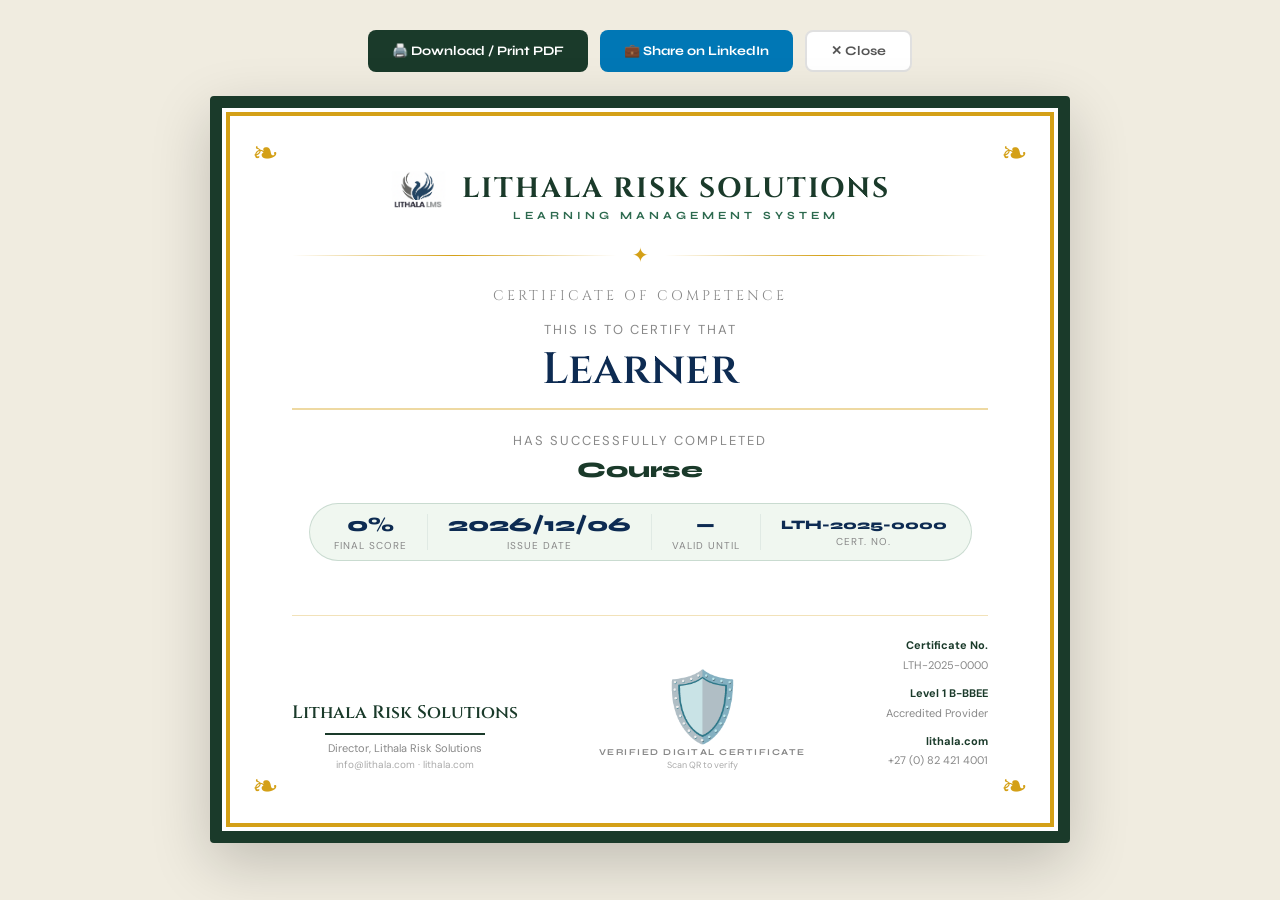
==== certificate.html @ d5e21623 "Add files via upload" ====
<!DOCTYPE html>
<html lang="en">
<head>
<meta charset="UTF-8">
<meta name="viewport" content="width=device-width, initial-scale=1.0">
<title>Certificate — Lithala LMS</title>
<link href="https://fonts.googleapis.com/css2?family=Cinzel:wght@400;600;700&family=Syne:wght@400;700;800&family=DM+Sans:wght@300;400;500&display=swap" rel="stylesheet">
<script src="lms-config.js"></script>
<style>
*{box-sizing:border-box;margin:0;padding:0}
body{font-family:'DM Sans',sans-serif;background:#f0ece0;min-height:100vh;display:flex;flex-direction:column;align-items:center;justify-content:flex-start;padding:30px 20px}
.actions{display:flex;gap:12px;margin-bottom:24px;flex-wrap:wrap;justify-content:center}
.btn{padding:11px 24px;border-radius:8px;font-family:'Syne',sans-serif;font-weight:700;font-size:13px;cursor:pointer;border:none;transition:all .2s;display:flex;align-items:center;gap:7px;text-decoration:none}
.btn-print{background:#1a3a2a;color:white}
.btn-print:hover{background:#0d2b52}
.btn-linkedin{background:#0077b5;color:white}
.btn-linkedin:hover{background:#005885}
.btn-close{background:white;color:#555;border:2px solid #e0e0e0}
.btn-close:hover{background:#f5f5f5}

/* CERTIFICATE */
.cert-page{
  width:100%;max-width:860px;
  background:white;
  border:12px solid #1a3a2a;
  outline:4px solid #d4a017;
  outline-offset:-20px;
  border-radius:4px;
  padding:60px 70px;
  position:relative;
  box-shadow:0 20px 60px rgba(0,0,0,.2);
  text-align:center;
}
/* Corner ornaments */
.cert-page::before,.cert-page::after{
  content:'❧';font-size:32px;color:#d4a017;
  position:absolute;
}
.cert-page::before{top:24px;left:30px}
.cert-page::after{bottom:24px;right:30px}
.cert-corner-tl{position:absolute;top:24px;right:30px;font-size:32px;color:#d4a017}
.cert-corner-bl{position:absolute;bottom:24px;left:30px;font-size:32px;color:#d4a017}

.cert-logo-row{display:flex;align-items:center;justify-content:center;gap:16px;margin-bottom:10px}
.cert-logo-row img{height:56px;object-fit:contain}
.cert-org{font-family:'Cinzel',serif;font-size:28px;font-weight:700;color:#1a3a2a;letter-spacing:2px}
.cert-org-sub{font-family:'Syne',sans-serif;font-size:11px;font-weight:700;color:#2d6a4f;letter-spacing:4px;text-transform:uppercase;margin-top:2px}
.cert-divider{display:flex;align-items:center;gap:16px;margin:18px 0}
.cert-divider::before,.cert-divider::after{content:'';flex:1;height:1px;background:linear-gradient(90deg,transparent,#d4a017,transparent)}
.cert-divider span{color:#d4a017;font-size:20px}
.cert-presented{font-family:'DM Sans',sans-serif;font-size:13px;color:#888;letter-spacing:2px;text-transform:uppercase;margin-bottom:8px}
.cert-name{font-family:'Cinzel',serif;font-size:44px;font-weight:600;color:#0d2b52;line-height:1.1;margin-bottom:8px;border-bottom:2px solid rgba(212,160,23,.4);padding-bottom:14px;display:inline-block;width:100%}
.cert-completed{font-family:'DM Sans',sans-serif;font-size:13px;color:#888;letter-spacing:2px;text-transform:uppercase;margin:14px 0 8px}
.cert-course{font-family:'Syne',sans-serif;font-size:22px;font-weight:800;color:#1a3a2a;margin-bottom:6px}
.cert-score-row{display:inline-flex;align-items:center;gap:20px;background:#f0f7f0;border:1px solid rgba(45,106,79,.2);border-radius:50px;padding:8px 24px;margin:14px 0}
.cert-score-item{text-align:center}
.cert-score-item .val{font-family:'Syne',sans-serif;font-size:20px;font-weight:800;color:#0d2b52}
.cert-score-item .lbl{font-size:10px;color:#888;text-transform:uppercase;letter-spacing:1px;margin-top:2px}
.cert-footer{display:flex;align-items:flex-end;justify-content:space-between;margin-top:40px;padding-top:20px;border-top:1px solid rgba(212,160,23,.3)}
.cert-sig{text-align:center}
.cert-sig .sig-line{width:160px;border-top:2px solid #1a3a2a;margin:0 auto 6px}
.cert-sig .sig-name{font-family:'Syne',sans-serif;font-size:12px;font-weight:700;color:#1a3a2a}
.cert-sig .sig-title{font-size:10px;color:#888;margin-top:2px}
.cert-seal{text-align:center}
.cert-seal .seal-icon{font-size:60px;line-height:1}
.cert-seal .seal-text{font-size:10px;color:#888;margin-top:4px;font-family:'Syne',sans-serif;font-weight:700;letter-spacing:1px;text-transform:uppercase}
.cert-info{text-align:right;font-size:11px;color:#888;line-height:1.8}
.cert-info strong{color:#1a3a2a}

@media print{
  body{background:white;padding:0}
  .actions{display:none}
  .cert-page{box-shadow:none;border-radius:0;max-width:100%;page-break-inside:avoid}
}
@media(max-width:600px){
  .cert-page{padding:30px 24px;border-width:8px}
  .cert-name{font-size:28px}
  .cert-org{font-size:20px}
  .cert-course{font-size:16px}
  .cert-footer{flex-direction:column;gap:20px;align-items:center}
}
</style>
</head>
<body>

<div class="actions" id="certActions">
  <button class="btn btn-print" onclick="window.print()">🖨️ Download / Print PDF</button>
  <a class="btn btn-linkedin" id="linkedinBtn" href="#" target="_blank">💼 Share on LinkedIn</a>
  <button class="btn btn-close" onclick="window.close()">✕ Close</button>
</div>

<div class="cert-page" id="certPage">
  <span class="cert-corner-tl">❧</span>
  <span class="cert-corner-bl">❧</span>

  <div class="cert-logo-row">
    <img src="logo.png" alt="Lithala" onerror="this.style.display='none'">
    <div>
      <div class="cert-org">LITHALA RISK SOLUTIONS</div>
      <div class="cert-org-sub">Learning Management System</div>
    </div>
  </div>

  <div class="cert-divider"><span>✦</span></div>

  <div style="font-family:'Cinzel',serif;font-size:14px;color:#888;letter-spacing:3px;text-transform:uppercase;margin-bottom:16px">
    Certificate of Competence
  </div>

  <div class="cert-presented">This is to certify that</div>
  <div class="cert-name" id="certName">Learner Name</div>

  <div class="cert-completed">has successfully completed</div>
  <div class="cert-course" id="certCourse">Course Title</div>
  <div style="font-size:13px;color:#888;margin-top:4px" id="certSubtitle">Subtitle</div>

  <div class="cert-score-row">
    <div class="cert-score-item"><div class="val" id="certScore">—%</div><div class="lbl">Final Score</div></div>
    <div style="width:1px;height:36px;background:#e0eae4"></div>
    <div class="cert-score-item"><div class="val" id="certDate">—</div><div class="lbl">Issue Date</div></div>
    <div style="width:1px;height:36px;background:#e0eae4"></div>
    <div class="cert-score-item"><div class="val" id="certExpiry">—</div><div class="lbl">Valid Until</div></div>
    <div style="width:1px;height:36px;background:#e0eae4"></div>
    <div class="cert-score-item"><div class="val" id="certNum" style="font-size:13px">—</div><div class="lbl">Cert. No.</div></div>
  </div>

  <div style="font-size:12px;color:#888;margin-top:10px" id="certOutcomes"></div>

  <div class="cert-footer">
    <div class="cert-sig">
      <div class="cert-sig-name" style="font-family:'Cinzel',serif;font-size:18px;font-weight:600;color:#1a3a2a;margin-bottom:8px">Lithala Risk Solutions</div>
      <div class="cert-sig-line" style="width:160px;border-top:2px solid #1a3a2a;margin:0 auto 6px"></div>
      <div class="cert-sig" style="font-size:11px;color:#888">Director, Lithala Risk Solutions</div>
      <div style="font-size:10px;color:#aaa;margin-top:3px">info@lithala.com · lithala.com</div>
    </div>
    <div class="cert-seal">
      <div class="cert-seal-icon" style="font-size:68px;line-height:1">🛡️</div>
      <div style="font-size:9px;color:#888;margin-top:6px;font-family:'Syne',sans-serif;font-weight:700;letter-spacing:1.5px;text-transform:uppercase">Verified Digital Certificate</div>
      <div style="font-size:9px;color:#aaa;margin-top:2px" id="certQR">Scan QR to verify</div>
    </div>
    <div class="cert-info" id="certInfoBlock">
      <div><strong>Certificate No.</strong><br><span id="certNumRight">—</span></div>
      <div style="margin-top:8px"><strong>Level 1 B-BBEE</strong><br>Accredited Provider</div>
      <div style="margin-top:8px"><strong>lithala.com</strong><br>+27 (0) 82 421 4001</div>
    </div>
  </div>
</div>

<script>
// Read cert data from URL params
const p   = new URLSearchParams(window.location.search);
const name    = decodeURIComponent(p.get('name')    || 'Learner');
const course  = decodeURIComponent(p.get('course')  || 'Course');
const sub     = decodeURIComponent(p.get('sub')     || '');
const score   = decodeURIComponent(p.get('score')   || '0');
const certNo  = decodeURIComponent(p.get('cert')    || 'LTH-2025-0000');
const issued  = p.get('issued') ? new Date(p.get('issued')).toLocaleDateString('en-ZA') : new Date().toLocaleDateString('en-ZA');
const expiry  = p.get('issued') ? new Date(new Date(p.get('issued')).getTime() + 2*365*24*60*60*1000).toLocaleDateString('en-ZA') : '—';
const email   = decodeURIComponent(p.get('email')   || '');

document.getElementById('certName').textContent    = name;
document.getElementById('certCourse').textContent  = course;
document.getElementById('certSubtitle').textContent= sub;
document.getElementById('certScore').textContent   = score + '%';
document.getElementById('certDate').textContent    = issued;
document.getElementById('certExpiry').textContent  = expiry;
document.getElementById('certNum').textContent     = certNo;
document.getElementById('certNumRight').textContent= certNo;
document.title = 'Certificate — ' + course + ' | Lithala LMS';

// LinkedIn share
const certUrl = window.location.href;
const liUrl   = 'https://www.linkedin.com/profile/add?startTask=CERTIFICATION_NAME'
  + '&name=' + encodeURIComponent(course + ' — Lithala LMS')
  + '&organizationName=' + encodeURIComponent('Lithala Risk Solutions')
  + '&issueYear=' + new Date().getFullYear()
  + '&issueMonth=' + (new Date().getMonth() + 1)
  + '&certUrl=' + encodeURIComponent(certUrl)
  + '&certId=' + encodeURIComponent(certNo);
document.getElementById('linkedinBtn').href = liUrl;

// Also open print dialog if ?print=1
if (p.get('print') === '1') setTimeout(() => window.print(), 800);
</script>
</body>
</html>
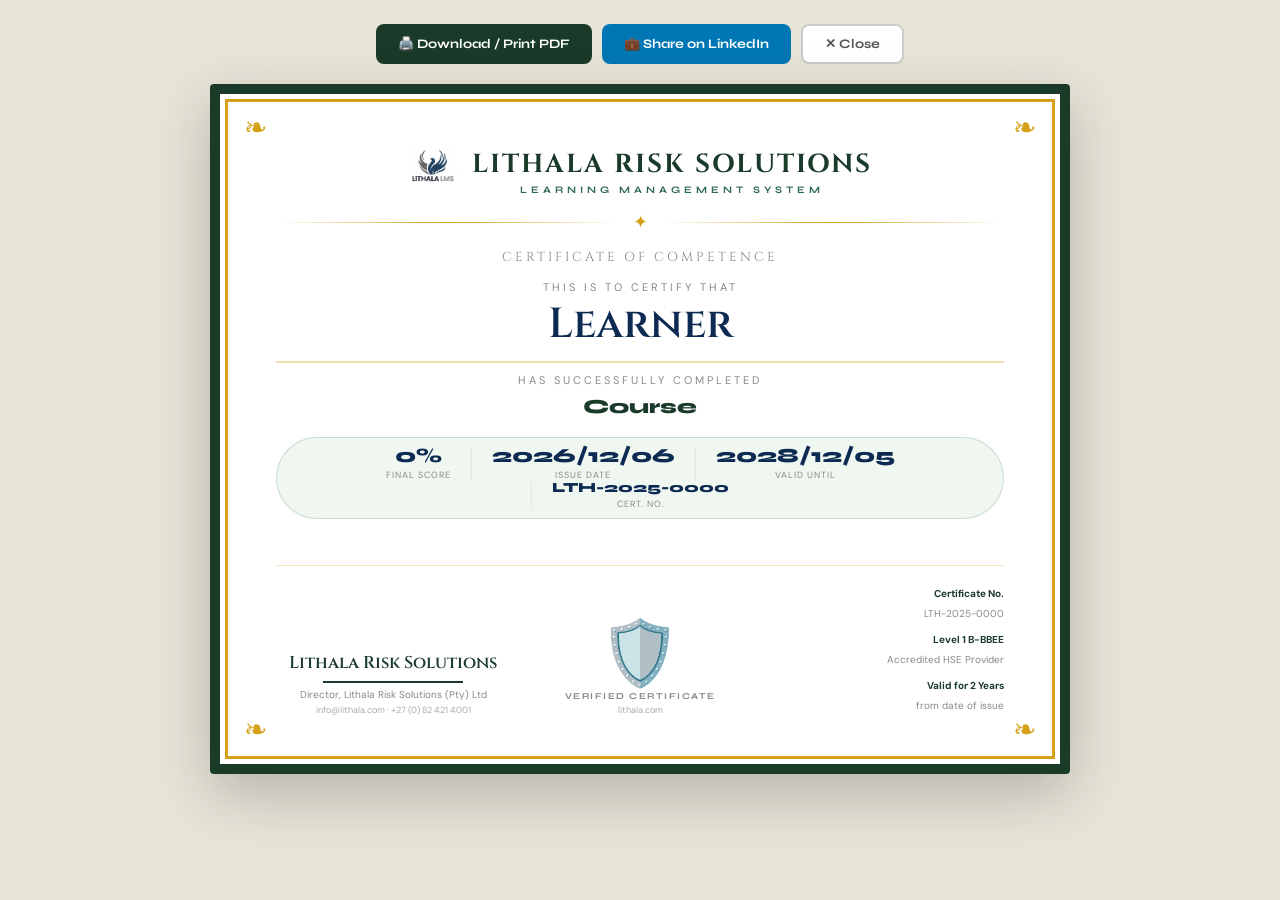
==== commit a9376b24: "Add files via upload" ====
--- a/certificate.html
+++ b/certificate.html
@@ -2,162 +2,249 @@
 <html lang="en">
 <head>
 <meta charset="UTF-8">
-<meta name="viewport" content="width=device-width, initial-scale=1.0">
+<meta name="viewport" content="width=device-width, initial-scale=1.0, maximum-scale=1.0">
 <title>Certificate — Lithala LMS</title>
 <link href="https://fonts.googleapis.com/css2?family=Cinzel:wght@400;600;700&family=Syne:wght@400;700;800&family=DM+Sans:wght@300;400;500&display=swap" rel="stylesheet">
 <script src="lms-config.js"></script>
 <style>
 *{box-sizing:border-box;margin:0;padding:0}
-body{font-family:'DM Sans',sans-serif;background:#f0ece0;min-height:100vh;display:flex;flex-direction:column;align-items:center;justify-content:flex-start;padding:30px 20px}
-.actions{display:flex;gap:12px;margin-bottom:24px;flex-wrap:wrap;justify-content:center}
-.btn{padding:11px 24px;border-radius:8px;font-family:'Syne',sans-serif;font-weight:700;font-size:13px;cursor:pointer;border:none;transition:all .2s;display:flex;align-items:center;gap:7px;text-decoration:none}
-.btn-print{background:#1a3a2a;color:white}
+
+/* ── SCREEN STYLES ─────────────────────────────────────────── */
+body{
+  font-family:'DM Sans',sans-serif;
+  background:#e8e4d8;
+  min-height:100vh;
+  display:flex;
+  flex-direction:column;
+  align-items:center;
+  padding:24px 16px 40px;
+}
+
+/* Action buttons row */
+.actions{
+  display:flex;gap:10px;margin-bottom:20px;
+  flex-wrap:wrap;justify-content:center;
+  width:100%;max-width:860px;
+}
+.btn{
+  padding:10px 22px;border-radius:8px;
+  font-family:'Syne',sans-serif;font-weight:700;font-size:13px;
+  cursor:pointer;border:none;transition:all .2s;
+  display:flex;align-items:center;gap:6px;text-decoration:none;
+}
+.btn-print  {background:#1a3a2a;color:white}
 .btn-print:hover{background:#0d2b52}
 .btn-linkedin{background:#0077b5;color:white}
 .btn-linkedin:hover{background:#005885}
-.btn-close{background:white;color:#555;border:2px solid #e0e0e0}
-.btn-close:hover{background:#f5f5f5}
-
-/* CERTIFICATE */
+.btn-close  {background:white;color:#555;border:2px solid #ccc}
+
+/* ── THE CERTIFICATE ────────────────────────────────────────── */
+/* Wrapper handles the responsive scaling trick */
+.cert-outer{
+  width:100%;
+  max-width:860px;
+  /* On small screens we scale DOWN so the whole cert fits */
+}
+
 .cert-page{
-  width:100%;max-width:860px;
   background:white;
-  border:12px solid #1a3a2a;
-  outline:4px solid #d4a017;
-  outline-offset:-20px;
+  border:10px solid #1a3a2a;
+  outline:3px solid #d4a017;
+  outline-offset:-18px;
   border-radius:4px;
-  padding:60px 70px;
+  padding:52px 56px 48px;
   position:relative;
-  box-shadow:0 20px 60px rgba(0,0,0,.2);
+  box-shadow:0 20px 60px rgba(0,0,0,.22);
   text-align:center;
-}
+  /* Fixed width so the design stays proportional */
+  width:100%;
+}
+
 /* Corner ornaments */
-.cert-page::before,.cert-page::after{
-  content:'❧';font-size:32px;color:#d4a017;
-  position:absolute;
-}
-.cert-page::before{top:24px;left:30px}
-.cert-page::after{bottom:24px;right:30px}
-.cert-corner-tl{position:absolute;top:24px;right:30px;font-size:32px;color:#d4a017}
-.cert-corner-bl{position:absolute;bottom:24px;left:30px;font-size:32px;color:#d4a017}
-
-.cert-logo-row{display:flex;align-items:center;justify-content:center;gap:16px;margin-bottom:10px}
-.cert-logo-row img{height:56px;object-fit:contain}
-.cert-org{font-family:'Cinzel',serif;font-size:28px;font-weight:700;color:#1a3a2a;letter-spacing:2px}
-.cert-org-sub{font-family:'Syne',sans-serif;font-size:11px;font-weight:700;color:#2d6a4f;letter-spacing:4px;text-transform:uppercase;margin-top:2px}
-.cert-divider{display:flex;align-items:center;gap:16px;margin:18px 0}
+.co{position:absolute;font-size:28px;color:#d4a017;line-height:1;user-select:none}
+.co-tl{top:20px;left:24px}.co-tr{top:20px;right:24px}
+.co-bl{bottom:20px;left:24px}.co-br{bottom:20px;right:24px}
+
+/* Header */
+.cert-logo-row{display:flex;align-items:center;justify-content:center;gap:14px;margin-bottom:8px}
+.cert-logo-row img{height:50px;object-fit:contain}
+.cert-org{font-family:'Cinzel',serif;font-size:clamp(16px,3vw,26px);font-weight:700;color:#1a3a2a;letter-spacing:2px}
+.cert-org-sub{font-family:'Syne',sans-serif;font-size:10px;font-weight:700;color:#2d6a4f;letter-spacing:4px;text-transform:uppercase;margin-top:2px}
+
+/* Divider */
+.cert-divider{display:flex;align-items:center;gap:14px;margin:14px 0}
 .cert-divider::before,.cert-divider::after{content:'';flex:1;height:1px;background:linear-gradient(90deg,transparent,#d4a017,transparent)}
-.cert-divider span{color:#d4a017;font-size:20px}
-.cert-presented{font-family:'DM Sans',sans-serif;font-size:13px;color:#888;letter-spacing:2px;text-transform:uppercase;margin-bottom:8px}
-.cert-name{font-family:'Cinzel',serif;font-size:44px;font-weight:600;color:#0d2b52;line-height:1.1;margin-bottom:8px;border-bottom:2px solid rgba(212,160,23,.4);padding-bottom:14px;display:inline-block;width:100%}
-.cert-completed{font-family:'DM Sans',sans-serif;font-size:13px;color:#888;letter-spacing:2px;text-transform:uppercase;margin:14px 0 8px}
-.cert-course{font-family:'Syne',sans-serif;font-size:22px;font-weight:800;color:#1a3a2a;margin-bottom:6px}
-.cert-score-row{display:inline-flex;align-items:center;gap:20px;background:#f0f7f0;border:1px solid rgba(45,106,79,.2);border-radius:50px;padding:8px 24px;margin:14px 0}
-.cert-score-item{text-align:center}
-.cert-score-item .val{font-family:'Syne',sans-serif;font-size:20px;font-weight:800;color:#0d2b52}
-.cert-score-item .lbl{font-size:10px;color:#888;text-transform:uppercase;letter-spacing:1px;margin-top:2px}
-.cert-footer{display:flex;align-items:flex-end;justify-content:space-between;margin-top:40px;padding-top:20px;border-top:1px solid rgba(212,160,23,.3)}
-.cert-sig{text-align:center}
-.cert-sig .sig-line{width:160px;border-top:2px solid #1a3a2a;margin:0 auto 6px}
-.cert-sig .sig-name{font-family:'Syne',sans-serif;font-size:12px;font-weight:700;color:#1a3a2a}
-.cert-sig .sig-title{font-size:10px;color:#888;margin-top:2px}
-.cert-seal{text-align:center}
-.cert-seal .seal-icon{font-size:60px;line-height:1}
-.cert-seal .seal-text{font-size:10px;color:#888;margin-top:4px;font-family:'Syne',sans-serif;font-weight:700;letter-spacing:1px;text-transform:uppercase}
-.cert-info{text-align:right;font-size:11px;color:#888;line-height:1.8}
-.cert-info strong{color:#1a3a2a}
-
+.cert-divider span{color:#d4a017;font-size:18px}
+
+/* Body text */
+.cert-label{font-family:'DM Sans',sans-serif;font-size:11px;color:#888;letter-spacing:3px;text-transform:uppercase;margin-bottom:7px}
+.cert-name{
+  font-family:'Cinzel',serif;
+  font-size:clamp(22px,5vw,42px);
+  font-weight:600;color:#0d2b52;
+  line-height:1.15;
+  width:100%;
+  border-bottom:2px solid rgba(212,160,23,.35);
+  padding-bottom:12px;margin-bottom:6px;
+  display:block;
+}
+.cert-course{font-family:'Syne',sans-serif;font-size:clamp(14px,2.5vw,20px);font-weight:800;color:#1a3a2a;margin-bottom:4px}
+.cert-subtitle{font-size:12px;color:#888;margin-bottom:0}
+
+/* Score row */
+.cert-scores{
+  display:inline-flex;align-items:center;gap:0;
+  background:#f0f7f0;border:1px solid rgba(45,106,79,.2);
+  border-radius:50px;padding:8px 0;margin:14px 0;
+  flex-wrap:wrap;justify-content:center;
+}
+.cert-score-item{text-align:center;padding:0 20px}
+.cert-score-item + .cert-score-item{border-left:1px solid #e0eae4}
+.cert-score-item .val{font-family:'Syne',sans-serif;font-size:clamp(14px,3vw,20px);font-weight:800;color:#0d2b52;line-height:1}
+.cert-score-item .lbl{font-size:9px;color:#888;text-transform:uppercase;letter-spacing:1px;margin-top:3px}
+
+/* Footer row */
+.cert-footer{
+  display:flex;align-items:flex-end;justify-content:space-between;
+  margin-top:32px;padding-top:18px;
+  border-top:1px solid rgba(212,160,23,.28);
+  gap:12px;flex-wrap:wrap;
+}
+.cert-sig-block{text-align:center;flex:1;min-width:140px}
+.cert-sig-name{font-family:'Cinzel',serif;font-size:clamp(13px,2vw,17px);font-weight:600;color:#1a3a2a;margin-bottom:7px}
+.cert-sig-line{width:140px;border-top:2px solid #1a3a2a;margin:0 auto 5px}
+.cert-sig-role{font-size:10px;color:#888}
+.cert-sig-contact{font-size:9px;color:#aaa;margin-top:3px}
+.cert-seal-block{text-align:center;flex:1;min-width:100px}
+.cert-seal-icon{font-size:clamp(44px,8vw,64px);line-height:1}
+.cert-seal-text{font-size:9px;color:#888;font-family:'Syne',sans-serif;font-weight:700;letter-spacing:1.5px;text-transform:uppercase;margin-top:5px}
+.cert-info-block{text-align:right;flex:1;min-width:140px;font-size:10px;color:#888;line-height:2}
+.cert-info-block strong{color:#1a3a2a;font-weight:700}
+
+/* ── PRINT STYLES ───────────────────────────────────────────── */
 @media print{
-  body{background:white;padding:0}
+  body{background:white;padding:0;display:block}
   .actions{display:none}
-  .cert-page{box-shadow:none;border-radius:0;max-width:100%;page-break-inside:avoid}
+  .cert-outer{max-width:100%;margin:0}
+  .cert-page{
+    box-shadow:none;
+    border-width:10px;
+    page-break-inside:avoid;
+    width:100%;
+    /* Reset the transform for print — browser handles sizing */
+    transform:none !important;
+  }
+  /* Let the page fill A4 */
+  @page{size:A4 landscape;margin:8mm}
+}
+
+/* ── RESPONSIVE SCALING ─────────────────────────────────────── 
+   On mobile we scale the cert down so it fits width without 
+   cutting off. We use a CSS custom property trick. */
+@media(max-width:900px){
+  .cert-page{
+    padding:32px 28px 28px;
+  }
 }
 @media(max-width:600px){
-  .cert-page{padding:30px 24px;border-width:8px}
-  .cert-name{font-size:28px}
-  .cert-org{font-size:20px}
-  .cert-course{font-size:16px}
-  .cert-footer{flex-direction:column;gap:20px;align-items:center}
+  .cert-page{
+    padding:24px 18px 20px;
+    border-width:7px;
+    outline-offset:-12px;
+  }
+  .cert-scores{flex-direction:row;border-radius:12px}
+  .cert-score-item + .cert-score-item{border-left:none;border-top:1px solid #e0eae4}
+  .cert-footer{flex-direction:column;align-items:center;text-align:center;gap:20px}
+  .cert-info-block{text-align:center}
+  .cert-sig-block,.cert-seal-block,.cert-info-block{width:100%}
 }
 </style>
 </head>
 <body>
 
+<!-- Action buttons — hidden when printing -->
 <div class="actions" id="certActions">
   <button class="btn btn-print" onclick="window.print()">🖨️ Download / Print PDF</button>
-  <a class="btn btn-linkedin" id="linkedinBtn" href="#" target="_blank">💼 Share on LinkedIn</a>
+  <a  class="btn btn-linkedin" id="linkedinBtn" href="#" target="_blank">💼 Share on LinkedIn</a>
   <button class="btn btn-close" onclick="window.close()">✕ Close</button>
 </div>
 
-<div class="cert-page" id="certPage">
-  <span class="cert-corner-tl">❧</span>
-  <span class="cert-corner-bl">❧</span>
-
-  <div class="cert-logo-row">
-    <img src="logo.png" alt="Lithala" onerror="this.style.display='none'">
-    <div>
-      <div class="cert-org">LITHALA RISK SOLUTIONS</div>
-      <div class="cert-org-sub">Learning Management System</div>
-    </div>
-  </div>
-
-  <div class="cert-divider"><span>✦</span></div>
-
-  <div style="font-family:'Cinzel',serif;font-size:14px;color:#888;letter-spacing:3px;text-transform:uppercase;margin-bottom:16px">
-    Certificate of Competence
-  </div>
-
-  <div class="cert-presented">This is to certify that</div>
-  <div class="cert-name" id="certName">Learner Name</div>
-
-  <div class="cert-completed">has successfully completed</div>
-  <div class="cert-course" id="certCourse">Course Title</div>
-  <div style="font-size:13px;color:#888;margin-top:4px" id="certSubtitle">Subtitle</div>
-
-  <div class="cert-score-row">
-    <div class="cert-score-item"><div class="val" id="certScore">—%</div><div class="lbl">Final Score</div></div>
-    <div style="width:1px;height:36px;background:#e0eae4"></div>
-    <div class="cert-score-item"><div class="val" id="certDate">—</div><div class="lbl">Issue Date</div></div>
-    <div style="width:1px;height:36px;background:#e0eae4"></div>
-    <div class="cert-score-item"><div class="val" id="certExpiry">—</div><div class="lbl">Valid Until</div></div>
-    <div style="width:1px;height:36px;background:#e0eae4"></div>
-    <div class="cert-score-item"><div class="val" id="certNum" style="font-size:13px">—</div><div class="lbl">Cert. No.</div></div>
-  </div>
-
-  <div style="font-size:12px;color:#888;margin-top:10px" id="certOutcomes"></div>
-
-  <div class="cert-footer">
-    <div class="cert-sig">
-      <div class="cert-sig-name" style="font-family:'Cinzel',serif;font-size:18px;font-weight:600;color:#1a3a2a;margin-bottom:8px">Lithala Risk Solutions</div>
-      <div class="cert-sig-line" style="width:160px;border-top:2px solid #1a3a2a;margin:0 auto 6px"></div>
-      <div class="cert-sig" style="font-size:11px;color:#888">Director, Lithala Risk Solutions</div>
-      <div style="font-size:10px;color:#aaa;margin-top:3px">info@lithala.com · lithala.com</div>
-    </div>
-    <div class="cert-seal">
-      <div class="cert-seal-icon" style="font-size:68px;line-height:1">🛡️</div>
-      <div style="font-size:9px;color:#888;margin-top:6px;font-family:'Syne',sans-serif;font-weight:700;letter-spacing:1.5px;text-transform:uppercase">Verified Digital Certificate</div>
-      <div style="font-size:9px;color:#aaa;margin-top:2px" id="certQR">Scan QR to verify</div>
-    </div>
-    <div class="cert-info" id="certInfoBlock">
-      <div><strong>Certificate No.</strong><br><span id="certNumRight">—</span></div>
-      <div style="margin-top:8px"><strong>Level 1 B-BBEE</strong><br>Accredited Provider</div>
-      <div style="margin-top:8px"><strong>lithala.com</strong><br>+27 (0) 82 421 4001</div>
-    </div>
+<!-- Certificate -->
+<div class="cert-outer">
+  <div class="cert-page" id="certPage">
+
+    <span class="co co-tl">❧</span>
+    <span class="co co-tr">❧</span>
+    <span class="co co-bl">❧</span>
+    <span class="co co-br">❧</span>
+
+    <!-- Logo + org name -->
+    <div class="cert-logo-row">
+      <img src="logo.png" alt="Lithala" onerror="this.style.display='none'">
+      <div>
+        <div class="cert-org">LITHALA RISK SOLUTIONS</div>
+        <div class="cert-org-sub">Learning Management System</div>
+      </div>
+    </div>
+
+    <div class="cert-divider"><span>✦</span></div>
+
+    <div style="font-family:'Cinzel',serif;font-size:clamp(11px,1.8vw,13px);color:#888;letter-spacing:3px;text-transform:uppercase;margin-bottom:14px">
+      Certificate of Competence
+    </div>
+
+    <div class="cert-label">This is to certify that</div>
+    <div class="cert-name" id="certName">Learner Name</div>
+
+    <div class="cert-label" style="margin-top:10px">has successfully completed</div>
+    <div class="cert-course"  id="certCourse">Course Title</div>
+    <div class="cert-subtitle" id="certSubtitle">Subtitle</div>
+
+    <div class="cert-scores">
+      <div class="cert-score-item"><div class="val" id="certScore">—%</div><div class="lbl">Final Score</div></div>
+      <div class="cert-score-item"><div class="val" id="certDate">—</div><div class="lbl">Issue Date</div></div>
+      <div class="cert-score-item"><div class="val" id="certExpiry">—</div><div class="lbl">Valid Until</div></div>
+      <div class="cert-score-item"><div class="val" id="certNum" style="font-size:clamp(10px,1.5vw,14px)">—</div><div class="lbl">Cert. No.</div></div>
+    </div>
+
+    <div class="cert-footer">
+      <div class="cert-sig-block">
+        <div class="cert-sig-name">Lithala Risk Solutions</div>
+        <div class="cert-sig-line"></div>
+        <div class="cert-sig-role">Director, Lithala Risk Solutions (Pty) Ltd</div>
+        <div class="cert-sig-contact">info@lithala.com · +27 (0) 82 421 4001</div>
+      </div>
+      <div class="cert-seal-block">
+        <div class="cert-seal-icon">🛡️</div>
+        <div class="cert-seal-text">Verified Certificate</div>
+        <div style="font-size:9px;color:#aaa;margin-top:3px;font-family:'DM Sans',sans-serif">lithala.com</div>
+      </div>
+      <div class="cert-info-block" id="certInfoBlock">
+        <div><strong>Certificate No.</strong><br><span id="certNumRight">—</span></div>
+        <div style="margin-top:6px"><strong>Level 1 B-BBEE</strong><br>Accredited HSE Provider</div>
+        <div style="margin-top:6px"><strong>Valid for 2 Years</strong><br>from date of issue</div>
+      </div>
+    </div>
+
   </div>
 </div>
 
 <script>
-// Read cert data from URL params
-const p   = new URLSearchParams(window.location.search);
-const name    = decodeURIComponent(p.get('name')    || 'Learner');
-const course  = decodeURIComponent(p.get('course')  || 'Course');
-const sub     = decodeURIComponent(p.get('sub')     || '');
-const score   = decodeURIComponent(p.get('score')   || '0');
-const certNo  = decodeURIComponent(p.get('cert')    || 'LTH-2025-0000');
-const issued  = p.get('issued') ? new Date(p.get('issued')).toLocaleDateString('en-ZA') : new Date().toLocaleDateString('en-ZA');
-const expiry  = p.get('issued') ? new Date(new Date(p.get('issued')).getTime() + 2*365*24*60*60*1000).toLocaleDateString('en-ZA') : '—';
-const email   = decodeURIComponent(p.get('email')   || '');
-
+// Read params
+const p       = new URLSearchParams(window.location.search);
+const name    = decodeURIComponent(p.get('name')   || 'Learner');
+const course  = decodeURIComponent(p.get('course') || 'Course');
+const sub     = decodeURIComponent(p.get('sub')    || '');
+const score   = p.get('score') || '0';
+const certNo  = decodeURIComponent(p.get('cert')   || 'LTH-2025-0000');
+const issued  = p.get('issued')
+  ? new Date(p.get('issued')).toLocaleDateString('en-ZA')
+  : new Date().toLocaleDateString('en-ZA');
+const expiry  = p.get('issued')
+  ? new Date(new Date(p.get('issued')).getTime() + 2*365*24*60*60*1000).toLocaleDateString('en-ZA')
+  : new Date(Date.now() + 2*365*24*60*60*1000).toLocaleDateString('en-ZA');
+
+// Populate
 document.getElementById('certName').textContent    = name;
 document.getElementById('certCourse').textContent  = course;
 document.getElementById('certSubtitle').textContent= sub;
@@ -168,19 +255,19 @@
 document.getElementById('certNumRight').textContent= certNo;
 document.title = 'Certificate — ' + course + ' | Lithala LMS';
 
-// LinkedIn share
+// LinkedIn share URL
 const certUrl = window.location.href;
 const liUrl   = 'https://www.linkedin.com/profile/add?startTask=CERTIFICATION_NAME'
-  + '&name=' + encodeURIComponent(course + ' — Lithala LMS')
+  + '&name='             + encodeURIComponent(course + ' — Lithala LMS')
   + '&organizationName=' + encodeURIComponent('Lithala Risk Solutions')
-  + '&issueYear=' + new Date().getFullYear()
-  + '&issueMonth=' + (new Date().getMonth() + 1)
-  + '&certUrl=' + encodeURIComponent(certUrl)
-  + '&certId=' + encodeURIComponent(certNo);
+  + '&issueYear='        + new Date().getFullYear()
+  + '&issueMonth='       + (new Date().getMonth() + 1)
+  + '&certUrl='          + encodeURIComponent(certUrl)
+  + '&certId='           + encodeURIComponent(certNo);
 document.getElementById('linkedinBtn').href = liUrl;
 
-// Also open print dialog if ?print=1
-if (p.get('print') === '1') setTimeout(() => window.print(), 800);
+// Auto-print if ?print=1
+if (p.get('print') === '1') setTimeout(() => window.print(), 900);
 </script>
 </body>
 </html>
